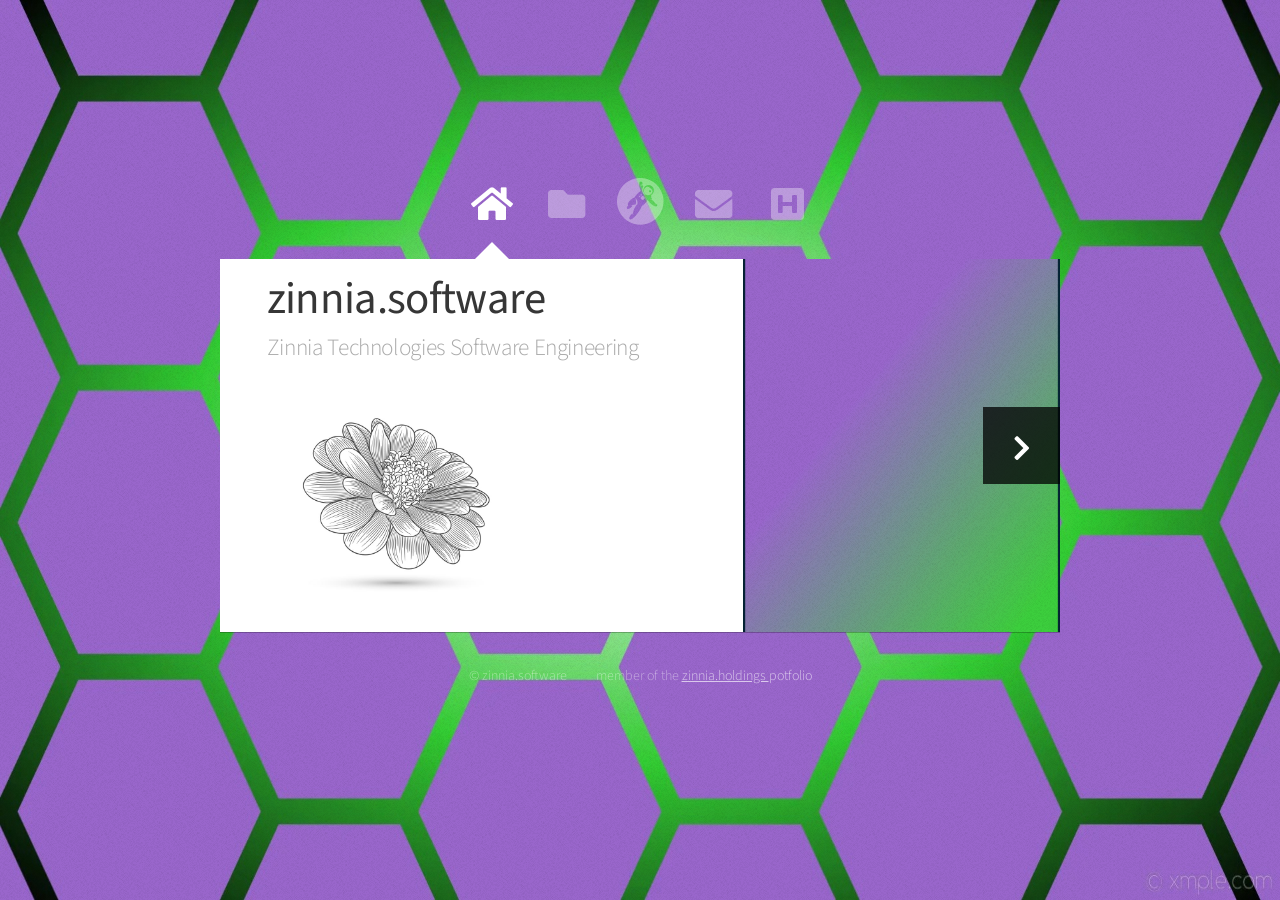
==== index.html @ 2b54d0bd "Update index.html" ====
<!DOCTYPE HTML>
<!--
	Astral by HTML5 UP
	html5up.net | @ajlkn
	Free for personal and commercial use under the CCA 3.0 license (html5up.net/license)
-->
<html>
	<head>
		<title>zinnia.software</title>
		<meta charset="utf-8" />
		<meta name="viewport" content="width=device-width, initial-scale=1, user-scalable=no" />
		<link rel="stylesheet" href="assets/css/main.css" />
		<link rel="stylesheet" href="assets/css/font-awesome.min.css">
		<noscript><link rel="stylesheet" href="assets/css/noscript.css" /></noscript>
	</head>
	<body class="is-preload">
		<!-- Wrapper-->
			<div id="wrapper">
				<!-- Nav -->
					<nav id="nav">
						<a href="#" class="icon solid fa-home">
							<span>Home</span>
						</a>
						<a href="#work" class="icon solid fa-folder">
							<span>Portfolio</span>
						</a>
						<a href="basic.html"><i class="fa fa-grav" aria-hidden="true"></i>
							<span>Autonomous Systems</span>
						</a>
						<a href="mailto:info@zinnia.holdings" class="icon solid fa-envelope">
							<span>Contact</span>
						</a>
						<a href="https://zinnialabs.science/" class="icon solid fa-h-square">
							<span>Headquarters</span>
						</a>
						
					</nav>
				<!-- Main -->
					<div id="main">
						<!-- Me -->
							<article id="home" class="panel intro">
								<header>
									<h1>zinnia.software</h1>
								        <p>Zinnia Technologies Software Engineering</p>
                                                                        <div id="container"
										     "col-4 col-6-medium col-12-small">
											<a href="#" class="image fit">
												<img src="images/Ex2.jpg" alt="">
							                		</a>
								        </div>
							        </header>
								<a href="#work" class="jumplink pic">
									<span class="arrow icon solid fa-chevron-right">
										<span>Code Packages</span>
									</span>
									<img src="images/me.jpg" alt="" />
								</a>
							</article>

						<!-- Work -->
							<article id="work" class="panel">
								<header>
									<h2>Software Development & Data Sciences</h2>
								</header>
										</header>
								<a href="https://github.com/paulohl?tab=repositories" class="image fit" style="display: flex; justify-content: left; align-items: center;">
								<img src="images/github.webp" alt="repositories" style="width: 40px; height: 40px;"></a>
								<p>GitHub repositories</p>
								<section>
									<div class="row">										
										<div id="container"; "col-4 col-4-medium col-12-small">
											<a href="https://github.com/paulohl" class="image fit" style="display: flex; justify-content: left; align-items: center;">
												<img src="images/pic00.jpg" alt="repositories"></a>
											<p id="text"style="font-size: 18px; color: #FFFFFF;">repositories</p>													
										</div>
										<div id="container"; "col-4 col-6-medium col-12-small">
											<a href="https://github.com/paulohl/markdown-cheatsheet/" class="image fit" style="display: flex; justify-content: left; align-items: center;">
												<img src="images/pic00.jpg" alt="markdown cheat sheet"></a>
											<p id="text" style="font-size: 18px; color: #ffffff;">.md cheat sheet</p>
										</div>
										<div id="container" "col-4 col-6-medium col-12-small">
											<a href="https://github.com/paulohl/google-pay-button/" class="image fit" style="display: flex; justify-content: left; align-items: center;">
												<img src="images/pic00.jpg" alt="Google Pay"></a>
											<p id="text" style="font-size: 18px; color: #ffffff;">Google Pay</p>
										</div>
										<div id="container" "col-4 col-6-medium col-12-small">
											<a href="https://github.com/paulohl/computer_vision/" class="image fit" style="display: flex; justify-content: left; align-items: center;">
												<img src="images/pic00.jpg" alt="Computer vision"></a>
											<p id="text" style="font-size: 18px; color: #ffffff;">Computer vision</p>
										</div>
										<div id="container" "col-4 col-6-medium col-12-small">
											<a href="https://github.com/paulohl/zinnialabs.science/" class="image fit" style="display: flex; justify-content: left; align-items: center;">
												<img src="images/pic00.jpg" alt="zinnialabs.science"></a>
											<p id="text" style="font-size: 18px; color: #ffffff;">zinnialabs.science</p>
										</div>
										<div id="container" "col-4 col-6-medium col-12-small">
											<a href="https://github.com/paulohl/hypothesis-llm/" class="image fit" style="display: flex; justify-content: left; align-items: center;">
												<img src="images/pic00.jpg" alt="Academia.edu LLM Hypothesis"></a>
											<p id="text" style="font-size: 18px; color: #FFFFFF;">Academia.edu LLM hypothesis</p>
										</div>
										<div id="container" "col-4 col-6-medium col-12-small">
											<a href="https://github.com/paulohl/published_articles/" class="image fit" style="display: flex; justify-content: left; align-items: center;">
												<img src="images/pic00.jpg" alt="Research Papers"></a>
											<p id="text" style="font-size: 18px; color: #ffffff;">Aeticles</p>
										</div>
										<div id="container" "col-4 col-6-medium col-12-small">
											<a href="https://github.com/paulohl/AWS_master_class/" class="image fit" style="display: flex; justify-content: left; align-items: center;">
												<img src="images/pic00.jpg" alt="AWS Master Class"></a>
											<p id="text" style="font-size: 18px; color: #ffffff;">AWS Master Class (Manuscript)</p>
										</div>
										<div id="container" "col-4 col-6-medium col-12-small">
											<a href="https://github.com/paulohl/embed_pmnt_processors/" class="image fit" style="display: flex; justify-content: left; align-items: center;">
												<img src="images/pic00.jpg" alt="Embedded payment processors"></a>
											<p id="text" style="font-size: 18px; color:#ffffff;">Embedded payment processors</p>
										</div>
										<div id="container" "col-4 col-6-medium col-12-small">
											<a href="https://github.com/paulohl/Gold_Silver_Valuation" class="image fit" style="display: flex; justify-content: left; align-items: center;">
												<img src="images/pic00.jpg" alt="Gold / Silver Macro Economy"></a>
											<p id="text" style="font-size: 18px; color: #ffffff;">Gold/Silver Macro Economics</p>
										</div>
										<div id="container" "col-4 col-6-medium col-12-small">
											<a href="https://github.com/paulohl/hyperv-mapper/" class="image fit"lstyle="display: flex; justify-content: left; align-items: center;">
												<img src="images/pic00.jpg" alt="Hyper-V Automation"></a>
											<p id="text"style="font-size: 18px; color: #ffffff;">Hyper-V Automation</p>
										</div>																				
										<div id="container" "col-4 col-6-medium col-12-small">
											<a href="https://github.com/paulohl/hugging_face_diffusers/" class="image fit" style="display: flex; justify-content: left; align-items: center;">
											     <img id=ïmage" src="images/pic00.jpg" alt="Hugging Face Diffusers Library (book)"></a>
											<p id="text" style="font-size: 18px; color: #ffffff;">Hugging Face Diffusers (Manuscript)</p>
										</div>
									</div>
								</section>
						</article>
				</div>
								
				<!-- Footer -->
					<div id="footer">
						<ul class="copyright">
							<li>&copy; zinnia.software<li></li>member of the <a href="http://zinnia.holdings">zinnia.holdings  <a></li><li>   potfolio</li>
						</ul>
							</div>
						</div>
							<!-- Scripts -->
			<script src="assets/js/jquery.min.js"></script>
			<script src="assets/js/browser.min.js"></script>
			<script src="assets/js/breakpoints.min.js"></script>
			<script src="assets/js/util.js"></script>
			<script src="assets/js/main.js"></script>

	</body>
</html>
---- assets/css/main.css ----
@import url("https://fonts.googleapis.com/css?family=Source+Sans+Pro:300,400,300italic,400italic");
@import url("fontawesome-all.min.css");

/*
	Astral by HTML5 UP
	html5up.net | @ajlkn
	Free for personal and commercial use under the CCA 3.0 license (html5up.net/license)
*/

html, body, div, span, applet, object,
iframe, h1, h2, h3, h4, h5, h6, p, blockquote,
pre, a, abbr, acronym, address, big, cite,
code, del, dfn, em, img, ins, kbd, q, s, samp,
small, strike, strong, sub, sup, tt, var, b,
u, i, center, dl, dt, dd, ol, ul, li, fieldset,
form, label, legend, table, caption, tbody,
tfoot, thead, tr, th, td, article, aside,
canvas, details, embed, figure, figcaption,
footer, header, hgroup, menu, nav, output, ruby,
section, summary, time, mark, audio, video {
	margin: 0;
	padding: 0;
	border: 0;
	font-size: 100%;
	font: inherit;
	vertical-align: baseline;}

article, aside, details, figcaption, figure,
footer, header, hgroup, menu, nav, section {
	display: block;}

body {
	line-height: 1;
}

ol, ul {
	list-style: none;
}

blockquote, q {
	quotes: none;
}

	blockquote:before, blockquote:after, q:before, q:after {
		content: '';
		content: none;
	}

table {
	border-collapse: collapse;
	border-spacing: 0;
}

body {
	-webkit-text-size-adjust: none;
}

mark {
	background-color: transparent;
	color: inherit;
}

input::-moz-focus-inner {
	border: 0;
	padding: 0;
}

input, select, textarea {
	-moz-appearance: none;
	-webkit-appearance: none;
	-ms-appearance: none;
	appearance: none;
}

/* Row */

	.row {
		display: flex;
		flex-wrap: wrap;
		box-sizing: border-box;
		align-items: stretch;
	}

		.row > * {
			box-sizing: border-box;
		}

		.row.gtr-uniform > * > :last-child {
			margin-bottom: 0;
		}

		.row.aln-left {
			justify-content: flex-start;
		}

		.row.aln-center {
			justify-content: center;
		}

		.row.aln-right {
			justify-content: flex-end;
		}

		.row.aln-top {
			align-items: flex-start;
		}

		.row.aln-middle {
			align-items: center;
		}

		.row.aln-bottom {
			align-items: flex-end;
		}

		.row > .imp {
			order: -1;
		}

		.row > .col-1 {
			width: 8.33333%;
		}

		.row > .off-1 {
			margin-left: 8.33333%;
		}

		.row > .col-2 {
			width: 16.66667%;
		}

		.row > .off-2 {
			margin-left: 16.66667%;
		}

		.row > .col-3 {
			width: 25%;
		}

		.row > .off-3 {
			margin-left: 25%;
		}

		.row > .col-4 {
			width: 33.33333%;
		}

		.row > .off-4 {
			margin-left: 33.33333%;
		}

		.row > .col-5 {
			width: 41.66667%;
		}

		.row > .off-5 {
			margin-left: 41.66667%;
		}

		.row > .col-6 {
			width: 50%;
		}

		.row > .off-6 {
			margin-left: 50%;
		}

		.row > .col-7 {
			width: 58.33333%;
		}

		.row > .off-7 {
			margin-left: 58.33333%;
		}

		.row > .col-8 {
			width: 66.66667%;
		}

		.row > .off-8 {
			margin-left: 66.66667%;
		}

		.row > .col-9 {
			width: 75%;
		}

		.row > .off-9 {
			margin-left: 75%;
		}

		.row > .col-10 {
			width: 83.33333%;
		}

		.row > .off-10 {
			margin-left: 83.33333%;
		}

		.row > .col-11 {
			width: 91.66667%;
		}

		.row > .off-11 {
			margin-left: 91.66667%;
		}

		.row > .col-12 {
			width: 100%;
		}

		.row > .off-12 {
			margin-left: 100%;
		}

		.row.gtr-0 {
			margin-top: 0em;
			margin-left: 0em;
		}

			.row.gtr-0 > * {
				padding: 0em 0 0 0em;
			}

			.row.gtr-0.gtr-uniform {
				margin-top: 0em;
			}

				.row.gtr-0.gtr-uniform > * {
					padding-top: 0em;
				}

		.row.gtr-25 {
			margin-top: -0.3125em;
			margin-left: -0.3125em;
		}

			.row.gtr-25 > * {
				padding: 0.3125em 0 0 0.3125em;
			}

			.row.gtr-25.gtr-uniform {
				margin-top: -0.3125em;
			}

				.row.gtr-25.gtr-uniform > * {
					padding-top: 0.3125em;
				}

		.row.gtr-50 {
			margin-top: -0.625em;
			margin-left: -0.625em;
		}

			.row.gtr-50 > * {
				padding: 0.625em 0 0 0.625em;
			}

			.row.gtr-50.gtr-uniform {
				margin-top: -0.625em;
			}

				.row.gtr-50.gtr-uniform > * {
					padding-top: 0.625em;
				}

		.row {
			margin-top: -1.25em;
			margin-left: -1.25em;
		}

			.row > * {
				padding: 1.25em 0 0 1.25em;
			}

			.row.gtr-uniform {
				margin-top: -1.25em;
			}

				.row.gtr-uniform > * {
					padding-top: 1.25em;
				}

		.row.gtr-150 {
			margin-top: -1.875em;
			margin-left: -1.875em;
		}

			.row.gtr-150 > * {
				padding: 1.875em 0 0 1.875em;
			}

			.row.gtr-150.gtr-uniform {
				margin-top: -1.875em;
			}

				.row.gtr-150.gtr-uniform > * {
					padding-top: 1.875em;
				}

		.row.gtr-200 {
			margin-top: -2.5em;
			margin-left: -2.5em;
		}

			.row.gtr-200 > * {
				padding: 2.5em 0 0 2.5em;
			}

			.row.gtr-200.gtr-uniform {
				margin-top: -2.5em;
			}

				.row.gtr-200.gtr-uniform > * {
					padding-top: 2.5em;
				}

		@media screen and (max-width: 1680px) {

			.row {
				display: flex;
				flex-wrap: wrap;
				box-sizing: border-box;
				align-items: stretch;
			}

				.row > * {
					box-sizing: border-box;
				}

				.row.gtr-uniform > * > :last-child {
					margin-bottom: 0;
				}

				.row.aln-left {
					justify-content: flex-start;
				}

				.row.aln-center {
					justify-content: center;
				}

				.row.aln-right {
					justify-content: flex-end;
				}

				.row.aln-top {
					align-items: flex-start;
				}

				.row.aln-middle {
					align-items: center;
				}

				.row.aln-bottom {
					align-items: flex-end;
				}

				.row > .imp-xlarge {
					order: -1;
				}

				.row > .col-1-xlarge {
					width: 8.33333%;
				}

				.row > .off-1-xlarge {
					margin-left: 8.33333%;
				}

				.row > .col-2-xlarge {
					width: 16.66667%;
				}

				.row > .off-2-xlarge {
					margin-left: 16.66667%;
				}

				.row > .col-3-xlarge {
					width: 25%;
				}

				.row > .off-3-xlarge {
					margin-left: 25%;
				}

				.row > .col-4-xlarge {
					width: 33.33333%;
				}

				.row > .off-4-xlarge {
					margin-left: 33.33333%;
				}

				.row > .col-5-xlarge {
					width: 41.66667%;
				}

				.row > .off-5-xlarge {
					margin-left: 41.66667%;
				}

				.row > .col-6-xlarge {
					width: 50%;
				}

				.row > .off-6-xlarge {
					margin-left: 50%;
				}

				.row > .col-7-xlarge {
					width: 58.33333%;
				}

				.row > .off-7-xlarge {
					margin-left: 58.33333%;
				}

				.row > .col-8-xlarge {
					width: 66.66667%;
				}

				.row > .off-8-xlarge {
					margin-left: 66.66667%;
				}

				.row > .col-9-xlarge {
					width: 75%;
				}

				.row > .off-9-xlarge {
					margin-left: 75%;
				}

				.row > .col-10-xlarge {
					width: 83.33333%;
				}

				.row > .off-10-xlarge {
					margin-left: 83.33333%;
				}

				.row > .col-11-xlarge {
					width: 91.66667%;
				}

				.row > .off-11-xlarge {
					margin-left: 91.66667%;
				}

				.row > .col-12-xlarge {
					width: 100%;
				}

				.row > .off-12-xlarge {
					margin-left: 100%;
				}

				.row.gtr-0 {
					margin-top: 0em;
					margin-left: 0em;
				}

					.row.gtr-0 > * {
						padding: 0em 0 0 0em;
					}

					.row.gtr-0.gtr-uniform {
						margin-top: 0em;
					}

						.row.gtr-0.gtr-uniform > * {
							padding-top: 0em;
						}

				.row.gtr-25 {
					margin-top: -0.3125em;
					margin-left: -0.3125em;
				}

					.row.gtr-25 > * {
						padding: 0.3125em 0 0 0.3125em;
					}

					.row.gtr-25.gtr-uniform {
						margin-top: -0.3125em;
					}

						.row.gtr-25.gtr-uniform > * {
							padding-top: 0.3125em;
						}

				.row.gtr-50 {
					margin-top: -0.625em;
					margin-left: -0.625em;
				}

					.row.gtr-50 > * {
						padding: 0.625em 0 0 0.625em;
					}

					.row.gtr-50.gtr-uniform {
						margin-top: -0.625em;
					}

						.row.gtr-50.gtr-uniform > * {
							padding-top: 0.625em;
						}

				.row {
					margin-top: -1.25em;
					margin-left: -1.25em;
				}

					.row > * {
						padding: 1.25em 0 0 1.25em;
					}

					.row.gtr-uniform {
						margin-top: -1.25em;
					}

						.row.gtr-uniform > * {
							padding-top: 1.25em;
						}

				.row.gtr-150 {
					margin-top: -1.875em;
					margin-left: -1.875em;
				}

					.row.gtr-150 > * {
						padding: 1.875em 0 0 1.875em;
					}

					.row.gtr-150.gtr-uniform {
						margin-top: -1.875em;
					}

						.row.gtr-150.gtr-uniform > * {
							padding-top: 1.875em;
						}

				.row.gtr-200 {
					margin-top: -2.5em;
					margin-left: -2.5em;
				}

					.row.gtr-200 > * {
						padding: 2.5em 0 0 2.5em;
					}

					.row.gtr-200.gtr-uniform {
						margin-top: -2.5em;
					}

						.row.gtr-200.gtr-uniform > * {
							padding-top: 2.5em;
						}

		}

		@media screen and (max-width: 1280px) {

			.row {
				display: flex;
				flex-wrap: wrap;
				box-sizing: border-box;
				align-items: stretch;
			}

				.row > * {
					box-sizing: border-box;
				}

				.row.gtr-uniform > * > :last-child {
					margin-bottom: 0;
				}

				.row.aln-left {
					justify-content: flex-start;
				}

				.row.aln-center {
					justify-content: center;
				}

				.row.aln-right {
					justify-content: flex-end;
				}

				.row.aln-top {
					align-items: flex-start;
				}

				.row.aln-middle {
					align-items: center;
				}

				.row.aln-bottom {
					align-items: flex-end;
				}

				.row > .imp-large {
					order: -1;
				}

				.row > .col-1-large {
					width: 8.33333%;
				}

				.row > .off-1-large {
					margin-left: 8.33333%;
				}

				.row > .col-2-large {
					width: 16.66667%;
				}

				.row > .off-2-large {
					margin-left: 16.66667%;
				}

				.row > .col-3-large {
					width: 25%;
				}

				.row > .off-3-large {
					margin-left: 25%;
				}

				.row > .col-4-large {
					width: 33.33333%;
				}

				.row > .off-4-large {
					margin-left: 33.33333%;
				}

				.row > .col-5-large {
					width: 41.66667%;
				}

				.row > .off-5-large {
					margin-left: 41.66667%;
				}

				.row > .col-6-large {
					width: 50%;
				}

				.row > .off-6-large {
					margin-left: 50%;
				}

				.row > .col-7-large {
					width: 58.33333%;
				}

				.row > .off-7-large {
					margin-left: 58.33333%;
				}

				.row > .col-8-large {
					width: 66.66667%;
				}

				.row > .off-8-large {
					margin-left: 66.66667%;
				}

				.row > .col-9-large {
					width: 75%;
				}

				.row > .off-9-large {
					margin-left: 75%;
				}

				.row > .col-10-large {
					width: 83.33333%;
				}

				.row > .off-10-large {
					margin-left: 83.33333%;
				}

				.row > .col-11-large {
					width: 91.66667%;
				}

				.row > .off-11-large {
					margin-left: 91.66667%;
				}

				.row > .col-12-large {
					width: 100%;
				}

				.row > .off-12-large {
					margin-left: 100%;
				}

				.row.gtr-0 {
					margin-top: 0em;
					margin-left: 0em;
				}

					.row.gtr-0 > * {
						padding: 0em 0 0 0em;
					}

					.row.gtr-0.gtr-uniform {
						margin-top: 0em;
					}

						.row.gtr-0.gtr-uniform > * {
							padding-top: 0em;
						}

				.row.gtr-25 {
					margin-top: -0.3125em;
					margin-left: -0.3125em;
				}

					.row.gtr-25 > * {
						padding: 0.3125em 0 0 0.3125em;
					}

					.row.gtr-25.gtr-uniform {
						margin-top: -0.3125em;
					}

						.row.gtr-25.gtr-uniform > * {
							padding-top: 0.3125em;
						}

				.row.gtr-50 {
					margin-top: -0.625em;
					margin-left: -0.625em;
				}

					.row.gtr-50 > * {
						padding: 0.625em 0 0 0.625em;
					}

					.row.gtr-50.gtr-uniform {
						margin-top: -0.625em;
					}

						.row.gtr-50.gtr-uniform > * {
							padding-top: 0.625em;
						}

				.row {
					margin-top: -1.25em;
					margin-left: -1.25em;
				}

					.row > * {
						padding: 1.25em 0 0 1.25em;
					}

					.row.gtr-uniform {
						margin-top: -1.25em;
					}

						.row.gtr-uniform > * {
							padding-top: 1.25em;
						}

				.row.gtr-150 {
					margin-top: -1.875em;
					margin-left: -1.875em;
				}

					.row.gtr-150 > * {
						padding: 1.875em 0 0 1.875em;
					}

					.row.gtr-150.gtr-uniform {
						margin-top: -1.875em;
					}

						.row.gtr-150.gtr-uniform > * {
							padding-top: 1.875em;
						}

				.row.gtr-200 {
					margin-top: -2.5em;
					margin-left: -2.5em;
				}

					.row.gtr-200 > * {
						padding: 2.5em 0 0 2.5em;
					}

					.row.gtr-200.gtr-uniform {
						margin-top: -2.5em;
					}

						.row.gtr-200.gtr-uniform > * {
							padding-top: 2.5em;
						}

		}

		@media screen and (max-width: 980px) {

			.row {
				display: flex;
				flex-wrap: wrap;
				box-sizing: border-box;
				align-items: stretch;
			}

				.row > * {
					box-sizing: border-box;
				}

				.row.gtr-uniform > * > :last-child {
					margin-bottom: 0;
				}

				.row.aln-left {
					justify-content: flex-start;
				}

				.row.aln-center {
					justify-content: center;
				}

				.row.aln-right {
					justify-content: flex-end;
				}

				.row.aln-top {
					align-items: flex-start;
				}

				.row.aln-middle {
					align-items: center;
				}

				.row.aln-bottom {
					align-items: flex-end;
				}

				.row > .imp-medium {
					order: -1;
				}

				.row > .col-1-medium {
					width: 8.33333%;
				}

				.row > .off-1-medium {
					margin-left: 8.33333%;
				}

				.row > .col-2-medium {
					width: 16.66667%;
				}

				.row > .off-2-medium {
					margin-left: 16.66667%;
				}

				.row > .col-3-medium {
					width: 25%;
				}

				.row > .off-3-medium {
					margin-left: 25%;
				}

				.row > .col-4-medium {
					width: 33.33333%;
				}

				.row > .off-4-medium {
					margin-left: 33.33333%;
				}

				.row > .col-5-medium {
					width: 41.66667%;
				}

				.row > .off-5-medium {
					margin-left: 41.66667%;
				}

				.row > .col-6-medium {
					width: 50%;
				}

				.row > .off-6-medium {
					margin-left: 50%;
				}

				.row > .col-7-medium {
					width: 58.33333%;
				}

				.row > .off-7-medium {
					margin-left: 58.33333%;
				}

				.row > .col-8-medium {
					width: 66.66667%;
				}

				.row > .off-8-medium {
					margin-left: 66.66667%;
				}

				.row > .col-9-medium {
					width: 75%;
				}

				.row > .off-9-medium {
					margin-left: 75%;
				}

				.row > .col-10-medium {
					width: 83.33333%;
				}

				.row > .off-10-medium {
					margin-left: 83.33333%;
				}

				.row > .col-11-medium {
					width: 91.66667%;
				}

				.row > .off-11-medium {
					margin-left: 91.66667%;
				}

				.row > .col-12-medium {
					width: 100%;
				}

				.row > .off-12-medium {
					margin-left: 100%;
				}

				.row.gtr-0 {
					margin-top: 0em;
					margin-left: 0em;
				}

					.row.gtr-0 > * {
						padding: 0em 0 0 0em;
					}

					.row.gtr-0.gtr-uniform {
						margin-top: 0em;
					}

						.row.gtr-0.gtr-uniform > * {
							padding-top: 0em;
						}

				.row.gtr-25 {
					margin-top: -0.3125em;
					margin-left: -0.3125em;
				}

					.row.gtr-25 > * {
						padding: 0.3125em 0 0 0.3125em;
					}

					.row.gtr-25.gtr-uniform {
						margin-top: -0.3125em;
					}

						.row.gtr-25.gtr-uniform > * {
							padding-top: 0.3125em;
						}

				.row.gtr-50 {
					margin-top: -0.625em;
					margin-left: -0.625em;
				}

					.row.gtr-50 > * {
						padding: 0.625em 0 0 0.625em;
					}

					.row.gtr-50.gtr-uniform {
						margin-top: -0.625em;
					}

						.row.gtr-50.gtr-uniform > * {
							padding-top: 0.625em;
						}

				.row {
					margin-top: -1.25em;
					margin-left: -1.25em;
				}

					.row > * {
						padding: 1.25em 0 0 1.25em;
					}

					.row.gtr-uniform {
						margin-top: -1.25em;
					}

						.row.gtr-uniform > * {
							padding-top: 1.25em;
						}

				.row.gtr-150 {
					margin-top: -1.875em;
					margin-left: -1.875em;
				}

					.row.gtr-150 > * {
						padding: 1.875em 0 0 1.875em;
					}

					.row.gtr-150.gtr-uniform {
						margin-top: -1.875em;
					}

						.row.gtr-150.gtr-uniform > * {
							padding-top: 1.875em;
						}

				.row.gtr-200 {
					margin-top: -2.5em;
					margin-left: -2.5em;
				}

					.row.gtr-200 > * {
						padding: 2.5em 0 0 2.5em;
					}

					.row.gtr-200.gtr-uniform {
						margin-top: -2.5em;
					}

						.row.gtr-200.gtr-uniform > * {
							padding-top: 2.5em;
						}

		}

		@media screen and (max-width: 736px) {

			.row {
				display: flex;
				flex-wrap: wrap;
				box-sizing: border-box;
				align-items: stretch;
			}

				.row > * {
					box-sizing: border-box;
				}

				.row.gtr-uniform > * > :last-child {
					margin-bottom: 0;
				}

				.row.aln-left {
					justify-content: flex-start;
				}

				.row.aln-center {
					justify-content: center;
				}

				.row.aln-right {
					justify-content: flex-end;
				}

				.row.aln-top {
					align-items: flex-start;
				}

				.row.aln-middle {
					align-items: center;
				}

				.row.aln-bottom {
					align-items: flex-end;
				}

				.row > .imp-small {
					order: -1;
				}

				.row > .col-1-small {
					width: 8.33333%;
				}

				.row > .off-1-small {
					margin-left: 8.33333%;
				}

				.row > .col-2-small {
					width: 16.66667%;
				}

				.row > .off-2-small {
					margin-left: 16.66667%;
				}

				.row > .col-3-small {
					width: 25%;
				}

				.row > .off-3-small {
					margin-left: 25%;
				}

				.row > .col-4-small {
					width: 33.33333%;
				}

				.row > .off-4-small {
					margin-left: 33.33333%;
				}

				.row > .col-5-small {
					width: 41.66667%;
				}

				.row > .off-5-small {
					margin-left: 41.66667%;
				}

				.row > .col-6-small {
					width: 50%;
				}

				.row > .off-6-small {
					margin-left: 50%;
				}

				.row > .col-7-small {
					width: 58.33333%;
				}

				.row > .off-7-small {
					margin-left: 58.33333%;
				}

				.row > .col-8-small {
					width: 66.66667%;
				}

				.row > .off-8-small {
					margin-left: 66.66667%;
				}

				.row > .col-9-small {
					width: 75%;
				}

				.row > .off-9-small {
					margin-left: 75%;
				}

				.row > .col-10-small {
					width: 83.33333%;
				}

				.row > .off-10-small {
					margin-left: 83.33333%;
				}

				.row > .col-11-small {
					width: 91.66667%;
				}

				.row > .off-11-small {
					margin-left: 91.66667%;
				}

				.row > .col-12-small {
					width: 100%;
				}

				.row > .off-12-small {
					margin-left: 100%;
				}

				.row.gtr-0 {
					margin-top: 0em;
					margin-left: 0em;
				}

					.row.gtr-0 > * {
						padding: 0em 0 0 0em;
					}

					.row.gtr-0.gtr-uniform {
						margin-top: 0em;
					}

						.row.gtr-0.gtr-uniform > * {
							padding-top: 0em;
						}

				.row.gtr-25 {
					margin-top: -0.3125em;
					margin-left: -0.3125em;
				}

					.row.gtr-25 > * {
						padding: 0.3125em 0 0 0.3125em;
					}

					.row.gtr-25.gtr-uniform {
						margin-top: -0.3125em;
					}

						.row.gtr-25.gtr-uniform > * {
							padding-top: 0.3125em;
						}

				.row.gtr-50 {
					margin-top: -0.625em;
					margin-left: -0.625em;
				}

					.row.gtr-50 > * {
						padding: 0.625em 0 0 0.625em;
					}

					.row.gtr-50.gtr-uniform {
						margin-top: -0.625em;
					}

						.row.gtr-50.gtr-uniform > * {
							padding-top: 0.625em;
						}

				.row {
					margin-top: -1.25em;
					margin-left: -1.25em;
				}

					.row > * {
						padding: 1.25em 0 0 1.25em;
					}

					.row.gtr-uniform {
						margin-top: -1.25em;
					}

						.row.gtr-uniform > * {
							padding-top: 1.25em;
						}

				.row.gtr-150 {
					margin-top: -1.875em;
					margin-left: -1.875em;
				}

					.row.gtr-150 > * {
						padding: 1.875em 0 0 1.875em;
					}

					.row.gtr-150.gtr-uniform {
						margin-top: -1.875em;
					}

						.row.gtr-150.gtr-uniform > * {
							padding-top: 1.875em;
						}

				.row.gtr-200 {
					margin-top: -2.5em;
					margin-left: -2.5em;
				}

					.row.gtr-200 > * {
						padding: 2.5em 0 0 2.5em;
					}

					.row.gtr-200.gtr-uniform {
						margin-top: -2.5em;
					}

						.row.gtr-200.gtr-uniform > * {
							padding-top: 2.5em;
						}

		}

/* Basic */

	html {
		box-sizing: border-box;
	}

	*, *:before, *:after {
		box-sizing: inherit;
	}

	body {
		background-image: url("images/overlay.png"), url("images/bg.jpg");
		background-repeat: repeat, no-repeat;
		background-size: auto, 100% 100%;
		background-attachment: fixed;
		overflow-y: scroll;
	}

		body.is-preload *, body.is-preload *:before, body.is-preload *:after {
			-moz-animation: none !important;
			-webkit-animation: none !important;
			-ms-animation: none !important;
			animation: none !important;
			-moz-transition: none !important;
			-webkit-transition: none !important;
			-ms-transition: none !important;
			transition: none !important;
		}

	body, input, textarea, select {
		font-family: 'Source Sans Pro', sans-serif;
		font-weight: 300;
		color: #777777;
		font-size: 20pt;
		line-height: 1.75em;
	}

		@media screen and (max-width: 1680px) {

			body, input, textarea, select {
				font-size: 15pt;
			}

		}

		@media screen and (max-width: 1280px) {

			body, input, textarea, select {
				font-size: 14pt;
			}

		}

		@media screen and (max-width: 736px) {

			body, input, textarea, select {
				font-size: 12pt;
			}

		}

		@media screen and (max-width: 360px) {

			body, input, textarea, select {
				font-size: 11pt;
			}

		}

	strong, b, h1, h2, h3, h4, h5, h6 {
		font-weight: 400;
		color: #363636;
	}

	h1 {
		font-size: 2.4em;
		letter-spacing: -0.015em;
	}

	h2 {
		font-size: 1.8em;
		letter-spacing: -0.015em;
	}

	h3, h4, h5, h6 {
		font-size: 1.25em;
		letter-spacing: -0.015em;
	}

	@media screen and (max-width: 736px) {

		h1 {
			font-size: 1.75em;
		}

		h2 {
			font-size: 1.375em;
		}

		h3, h4, h5, h6 {
			font-size: 1em;
		}

	}

	blockquote {
		border-left: solid 0.5em #ddd;
		padding: 1em 0 1em 2em;
		font-style: italic;
	}

	em, i {
		font-style: italic;
	}

	hr {
		border: 0;
		border-top: solid 1px #ddd;
		padding: 1.5em 0 0 0;
		margin: 1.75em 0 0 0;
	}

	sub {
		position: relative;
		top: 0.5em;
		font-size: 0.8em;
	}

	sup {
		position: relative;
		top: -0.5em;
		font-size: 0.8em;
	}

	br.clear {
		clear: both;
	}

	p, ul, ol, dl, table, blockquote, form {
		margin-bottom: 2em;
	}

/* Table */

	table {
		width: 100%;
	}

		table.default tbody tr {
			border-bottom: solid 1px #f4f4f4;
		}

		table.default td {
			padding: 0.5em 1em 0.5em 1em;
		}

		table.default th {
			text-align: left;
			font-weight: 400;
			padding: 0.5em 1em 0.5em 1em;
		}

		table.default thead {
			border-bottom: solid 2px #f4f4f4;
		}

/* Form */

	form label {
		display: block;
		font-weight: 400;
		color: #363636;
		margin: 0 0 1em 0;
	}

	form input[type="text"],
	form input[type="email"],
	form input[type="password"],
	form select,
	form textarea {
		-webkit-appearance: none;
		border: 0;
		background: #f4f4f4;
		padding: 0.75em;
		width: 100%;
		-moz-transition: background-color .25s ease-in-out;
		-webkit-transition: background-color .25s ease-in-out;
		-ms-transition: background-color .25s ease-in-out;
		transition: background-color .25s ease-in-out;
	}

		form input[type="text"]:focus,
		form input[type="email"]:focus,
		form input[type="password"]:focus,
		form select:focus,
		form textarea:focus {
			background: #f8f8f8;
		}

	form input[type="text"],
	form input[type="email"],
	form input[type="password"],
	form select {
		line-height: 1.35em;
	}

	form ::-webkit-input-placeholder {
		color: #999;
	}

	form :-moz-placeholder {
		color: #999;
	}

	form ::-moz-placeholder {
		color: #999;
	}

	form :-ms-input-placeholder {
		color: #999;
	}

/* Section/Article */

	section, article {
		margin-bottom: 3em;
	}

		section > :last-child, section:last-child, article > :last-child, article:last-child {
			margin-bottom: 0;
		}

	header {
		margin: 0 0 1.5em 0;
	}

		header > p {
			margin: 0.5em 0 0 0;
			color: #aaa;
		}

		@media screen and (max-width: 736px) {

			header {
				margin: 0 0 1em 0;
			}

		}


/* Image */

	.image {
		display: inline-block;
	}

		.image img {
			display: block;
			width: 100%;
		}

		.image.fit {
			display: block;
			width: 100%;
		}

		.image.featured {
			display: block;
			width: 100%;
			margin: 0 0 2em 0;
		}

		.image.left {
			float: left;
			margin: 0 2em 2em 0;
		}

		.image.centered {
			display: block;
			margin: 0 0 2em 0;
		}

			.image.centered img {
				margin: 0 auto;
				width: auto;
			}

/* Button */

	input[type="button"],
	input[type="submit"],
	input[type="reset"],
	button,
	.button {
		-moz-transition: background-color .25s ease-in-out;
		-webkit-transition: background-color .25s ease-in-out;
		-ms-transition: background-color .25s ease-in-out;
		transition: background-color .25s ease-in-out;
		-webkit-appearance: none;
		display: inline-block;
		background-color: #222222;
		color: #ffffff;
		border: 0;
		cursor: pointer;
		outline: 0;
		padding: 0.7em 1.5em 0.7em 1.5em;
	}

		input[type="button"]:hover,
		input[type="submit"]:hover,
		input[type="reset"]:hover,
		button:hover,
		.button:hover {
			background-color: #333333;
		}

		input[type="button"]:active,
		input[type="submit"]:active,
		input[type="reset"]:active,
		button:active,
		.button:active {
			background-color: #444444;
		}

		input[type="button"].alt,
		input[type="submit"].alt,
		input[type="reset"].alt,
		button.alt,
		.button.alt {
			background-color: #777777;
		}

			input[type="button"].alt:hover,
			input[type="submit"].alt:hover,
			input[type="reset"].alt:hover,
			button.alt:hover,
			.button.alt:hover {
				background-color: #888888;
			}

			input[type="button"].alt:active,
			input[type="submit"].alt:active,
			input[type="reset"].alt:active,
			button.alt:active,
			.button.alt:active {
				background-color: #999999;
			}

		input[type="button"].small,
		input[type="submit"].small,
		input[type="reset"].small,
		button.small,
		.button.small {
			font-size: 0.75em;
		}

		input[type="button"].large,
		input[type="submit"].large,
		input[type="reset"].large,
		button.large,
		.button.large {
			font-size: 1.25em;
			padding: 0.5em 1.25em 0.5em 1.25em;
		}

		input[type="button"].xlarge,
		input[type="submit"].xlarge,
		input[type="reset"].xlarge,
		button.xlarge,
		.button.xlarge {
			font-size: 1.5em;
			padding: 0.5em 1.25em 0.5em 1.25em;
		}

		@media screen and (max-width: 736px) {

			input[type="button"],
			input[type="submit"],
			input[type="reset"],
			button,
			.button {
				width: 100%;
			}

		}

/* List */

	ul {
		list-style: disc;
		padding-left: 1em;
	}

		ul li {
			padding-left: 0.5em;
		}

	ol {
		list-style: decimal;
		padding-left: 1.25em;
	}

		ol li {
			padding-left: 0.25em;
		}

/* Actions */

	ul.actions {
		list-style: none;
		padding-left: 0;
	}

		ul.actions li {
			display: inline-block;
			padding-left: 0;
			margin: 0 0 0 0.5em;
		}

			ul.actions li:first-child {
				margin-left: 0;
			}

		@media screen and (max-width: 736px) {

			ul.actions li {
				display: block;
				margin: 0.75em 0 0 0;
			}

				ul.actions li:first-child {
					margin-top: 0;
				}

		}

/* Icons */

	.icon {
		text-decoration: none;
		position: relative;
		text-decoration: none;
	}

		.icon:before {
			-moz-osx-font-smoothing: grayscale;
			-webkit-font-smoothing: antialiased;
			display: inline-block;
			font-style: normal;
			font-variant: normal;
			text-rendering: auto;
			line-height: 1;
			text-transform: none !important;
			font-family: 'Font Awesome 5 Free';
			font-weight: 400;
		}

		.icon.solid:before {
			font-weight: 900;
		}

		.icon.brands:before {
			font-family: 'Font Awesome 5 Brands';
		}

		.icon:before {
			line-height: inherit;
		}

		.icon > .label {
			display: none;
		}

/* Nav */

	#nav {
		text-align: center;
		height: 4.25em;
		cursor: default;
	}

		#nav a {
			position: relative;
			display: inline-block;
			color: #ffffff;
			width: 1em;
			height: 1em;
			line-height: 0.9em;
			font-size: 2.5em;
			margin: 0 0.25em 0 0.25em;
			opacity: 0.35;
			outline: 0;
			-moz-transition: opacity .25s ease-in-out;
			-webkit-transition: opacity .25s ease-in-out;
			-ms-transition: opacity .25s ease-in-out;
			transition: opacity .25s ease-in-out;
		}

			#nav a.icon:before {
				padding-right: 0;
			}

			#nav a:before {
				font-size: 0.8em;
			}

			#nav a:after {
				content: '';
				display: block;
				position: absolute;
				left: 50%;
				bottom: -0.75em;
				margin-left: -0.5em;
				border-bottom: solid 0em #ffffff;
				border-left: solid 0.5em transparent;
				border-right: solid 0.5em transparent;
				-moz-transition: border-bottom-width .25s ease-in-out;
				-webkit-transition: border-bottom-width .25s ease-in-out;
				-ms-transition: border-bottom-width .25s ease-in-out;
				transition: border-bottom-width .25s ease-in-out;
			}

			#nav a span {
				display: block;
				position: absolute;
				background: #222222;
				color: #ffffff;
				top: -2.75em;
				font-size: 0.3em;
				height: 2.25em;
				line-height: 2.25em;
				left: 50%;
				opacity: 0;
				-moz-transition: opacity .25s ease-in-out;
				-webkit-transition: opacity .25s ease-in-out;
				-ms-transition: opacity .25s ease-in-out;
				transition: opacity .25s ease-in-out;
				width: 5.5em;
				margin-left: -2.75em;
			}

				#nav a span:after {
					content: '';
					display: block;
					position: absolute;
					bottom: -0.4em;
					left: 50%;
					margin-left: -0.6em;
					border-top: solid 0.6em #222222;
					border-left: solid 0.6em transparent;
					border-right: solid 0.6em transparent;
				}

			#nav a:hover {
				opacity: 1.0;
			}

				#nav a:hover span {
					opacity: 1.0;
				}

			#nav a.active {
				opacity: 1.0;
			}

				#nav a.active:after {
					border-bottom-width: 0.5em;
				}

		@media screen and (max-width: 980px) {

			#nav a span {
				display: none;
			}

		}

/* Container */

	#container {
		height: 255px;
		width: 255px;
		position: relative;
		}
	#image {
		position: absolute;
		left: 0;
		top: 0;
		}
	#text {
		z-index: 100;
		position: absolute;
		family: Giorgio;
		color: white;
		font-size: 16px;
		font-weight: bold;
		left: 70px;
		top: 90px;
		}

/* Wrapper */

	#wrapper {
		width: 45em;
		margin: 0 auto;
		min-height: 100vh;
		max-width: 100%;
		padding: 4em 0;
		display: -moz-flex;
		display: -webkit-flex;
		display: -ms-flex;
		display: flex;
		-moz-flex-direction: column;
		-webkit-flex-direction: column;
		-ms-flex-direction: column;
		flex-direction: column;
		-moz-align-items: center;
		-webkit-align-items: center;
		-ms-align-items: center;
		align-items: center;
		-moz-justify-content: center;
		-webkit-justify-content: center;
		-ms-justify-content: center;
		justify-content: center;
		-moz-transition: opacity 1s ease-in-out;
		-webkit-transition: opacity 1s ease-in-out;
		-ms-transition: opacity 1s ease-in-out;
		transition: opacity 1s ease-in-out;
	}

		body.is-preload #wrapper {
			opacity: 0;
		}

		@media screen and (max-width: 1280px) {

			#wrapper {
				padding: 3em 0;
				max-width: calc(100% - 6em);
			}

		}

		@media screen and (max-width: 980px) {

			#wrapper {
				padding: 1.5em 0;
				max-width: calc(100% - 8em);
			}

		}

		@media screen and (max-width: 736px) {

			#wrapper {
				padding: 1em 0;
				max-width: calc(100% - 2em);
			}

		}

		@media screen and (max-width: 360px) {

			#wrapper {
				padding: 1em 0;
				max-width: 100%;
			}

		}

/* Main */

	#main {
		position: relative;
		overflow: hidden;
		width: 100%;
		background: #ffffff;
		box-shadow: 0px 1px 0px 0px rgba(0, 0, 0, 0.25);
		-moz-transition: min-height 0.5s ease-in-out, max-height 0.5s ease-in-out;
		-webkit-transition: min-height 0.5s ease-in-out, max-height 0.5s ease-in-out;
		-ms-transition: min-height 0.5s ease-in-out, max-height 0.5s ease-in-out;
		transition: min-height 0.5s ease-in-out, max-height 0.5s ease-in-out;
	}

		#main > .panel {
			-moz-transition: opacity 0.25s ease-in-out;
			-webkit-transition: opacity 0.25s ease-in-out;
			-ms-transition: opacity 0.25s ease-in-out;
			transition: opacity 0.25s ease-in-out;
			margin-bottom: 0;
			position: relative;
			padding: 3.5em 2.5em 2.5em 2.5em;
			width: 100%;
		}

			#main > .panel.inactive {
				opacity: 0;
			}

			@media screen and (max-width: 736px) {

				#main > .panel {
					padding: 2em 1.5em 1.5em 1.5em;
				}

			}

			#main > .panel.intro {
				padding: 0;
				height: 20em;
				display: -moz-flex;
				display: -webkit-flex;
				display: -ms-flex;
				display: flex;
				-moz-flex-direction: row;
				-webkit-flex-direction: row;
				-ms-flex-direction: row;
				flex-direction: row;
				-moz-align-items: center;
				-webkit-align-items: center;
				-ms-align-items: center;
				align-items: center;
			}

				#main > .panel.intro .pic {
					text-decoration: none;
					position: relative;
					-moz-flex-grow: 0;
					-webkit-flex-grow: 0;
					-ms-flex-grow: 0;
					flex-grow: 0;
					-moz-flex-shrink: 0;
					-webkit-flex-shrink: 0;
					-ms-flex-shrink: 0;
					flex-shrink: 0;
					width: 17em;
					height: 100%;
				}

					#main > .panel.intro .pic:before {
						content: '';
						position: absolute;
						top: 0;
						left: 0;
						background: url("images/overlay.png");
						width: 100%;
						height: 100%;
						z-index: 1;
					}

					#main > .panel.intro .pic img {
						position: relative;
						display: block;
						position: absolute;
						top: 0;
						left: 0;
						width: 100%;
						height: 100%;
						-moz-object-fit: cover;
						-webkit-object-fit: cover;
						-ms-object-fit: cover;
						object-fit: cover;
						-moz-object-position: center;
						-webkit-object-position: center;
						-ms-object-position: center;
						object-position: center;
					}

					#main > .panel.intro .pic .arrow {
						display: block;
						position: absolute;
						right: 0;
						top: 50%;
						margin-top: -1.375em;
						width: 2.75em;
						height: 2.75em;
						background: #000;
						background: rgba(0, 0, 0, 0.75);
						color: #ffffff;
						text-align: center;
						line-height: 2.75em;
						font-size: 1.5em;
						z-index: 1;
						-moz-transition: width .15s ease-in-out, padding-right .15s ease-in-out;
						-webkit-transition: width .15s ease-in-out, padding-right .15s ease-in-out;
						-ms-transition: width .15s ease-in-out, padding-right .15s ease-in-out;
						transition: width .15s ease-in-out, padding-right .15s ease-in-out;
					}

						#main > .panel.intro .pic .arrow:before {
							position: relative;
							padding-right: 0;
							top: 0.125em;
						}

						#main > .panel.intro .pic .arrow span {
							display: block;
							text-indent: -9999px;
						}

					#main > .panel.intro .pic:hover .arrow {
						width: 3em;
						padding-right: 0.25em;
					}

				#main > .panel.intro header {
					-moz-flex-grow: 1;
					-webkit-flex-grow: 1;
					-ms-flex-grow: 1;
					flex-grow: 1;
					-moz-flex-shrink: 1;
					-webkit-flex-shrink: 1;
					-ms-flex-shrink: 1;
					flex-shrink: 1;
					padding: 3.5em 2.5em;
					margin-bottom: 0;
					width: 100%;
				}

					#main > .panel.intro header h1 {
						line-height: 1.25em;
						margin-bottom: 0;
					}

					#main > .panel.intro header p {
						letter-spacing: -0.015em;
						font-size: 1.25em;
						margin: 0.25em 0 0 0;
					}

				@media screen and (max-width: 980px) {

					#main > .panel.intro {
						-moz-flex-direction: column;
						-webkit-flex-direction: column;
						-ms-flex-direction: column;
						flex-direction: column;
						height: auto;
					}

						#main > .panel.intro .pic {
							height: 25em;
							width: 100%;
						}

						#main > .panel.intro header {
							padding: 4em;
							text-align: center;
						}

				}

				@media screen and (max-width: 736px) {

					#main > .panel.intro .pic {
						height: 20em;
					}

					#main > .panel.intro header {
						padding: 2.75em 2em 2.5em 2em;
					}

						#main > .panel.intro header p {
							font-size: 1em;
							margin: 0.25em 0 0 0;
						}

				}

/* Footer */

	#footer {
		color: rgba(255, 255, 255, 0.45);
		text-align: center;
		padding: 2em 0 0 0;
		font-size: 0.75em;
	}

		#footer a {
			color: #ddd;
			color: rgba(255, 255, 255, 0.65);
			-moz-transition: color .25s ease-in-out;
			-webkit-transition: color .25s ease-in-out;
			-ms-transition: color .25s ease-in-out;
			transition: color .25s ease-in-out;
		}

			#footer a:hover {
				color: white;
			}

		#footer .copyright {
			list-style: none;
			padding-left: 0;
		}

			#footer .copyright li {
				display: inline-block;
				padding-left: 1em;
				margin-left: 1em;
				border-left: solid 1px rgba(255, 255, 255, 0.25);
				line-height: 1;
			}

				#footer .copyright li:first-child {
					padding-left: 0;
					margin-left: 0;
					border-left: 0;
				}

		@media screen and (max-width: 736px) {

			#footer .copyright li {
				padding-left: 0.5em;
				margin-left: 0.5em;
			}

		}
---- assets/css/noscript.css ----
/*
	Hyperspace by HTML5 UP
	html5up.net | @ajlkn
	Free for personal and commercial use under the CCA 3.0 license (html5up.net/license)
*/

/* Spotlights */

	.spotlights > section > .image:before {
		opacity: 0 !important;
	}

	.spotlights > section > .content > .inner {
		-moz-transform: none !important;
		-webkit-transform: none !important;
		-ms-transform: none !important;
		transform: none !important;
		opacity: 1 !important;
	}

/* Wrapper */

	.wrapper > .inner {
		opacity: 1 !important;
		-moz-transform: none !important;
		-webkit-transform: none !important;
		-ms-transform: none !important;
		transform: none !important;
	}

/* Sidebar */

	#sidebar > .inner {
		opacity: 1 !important;
	}

	#sidebar nav > ul > li {
		-moz-transform: none !important;
		-webkit-transform: none !important;
		-ms-transform: none !important;
		transform: none !important;
		opacity: 1 !important;
	}
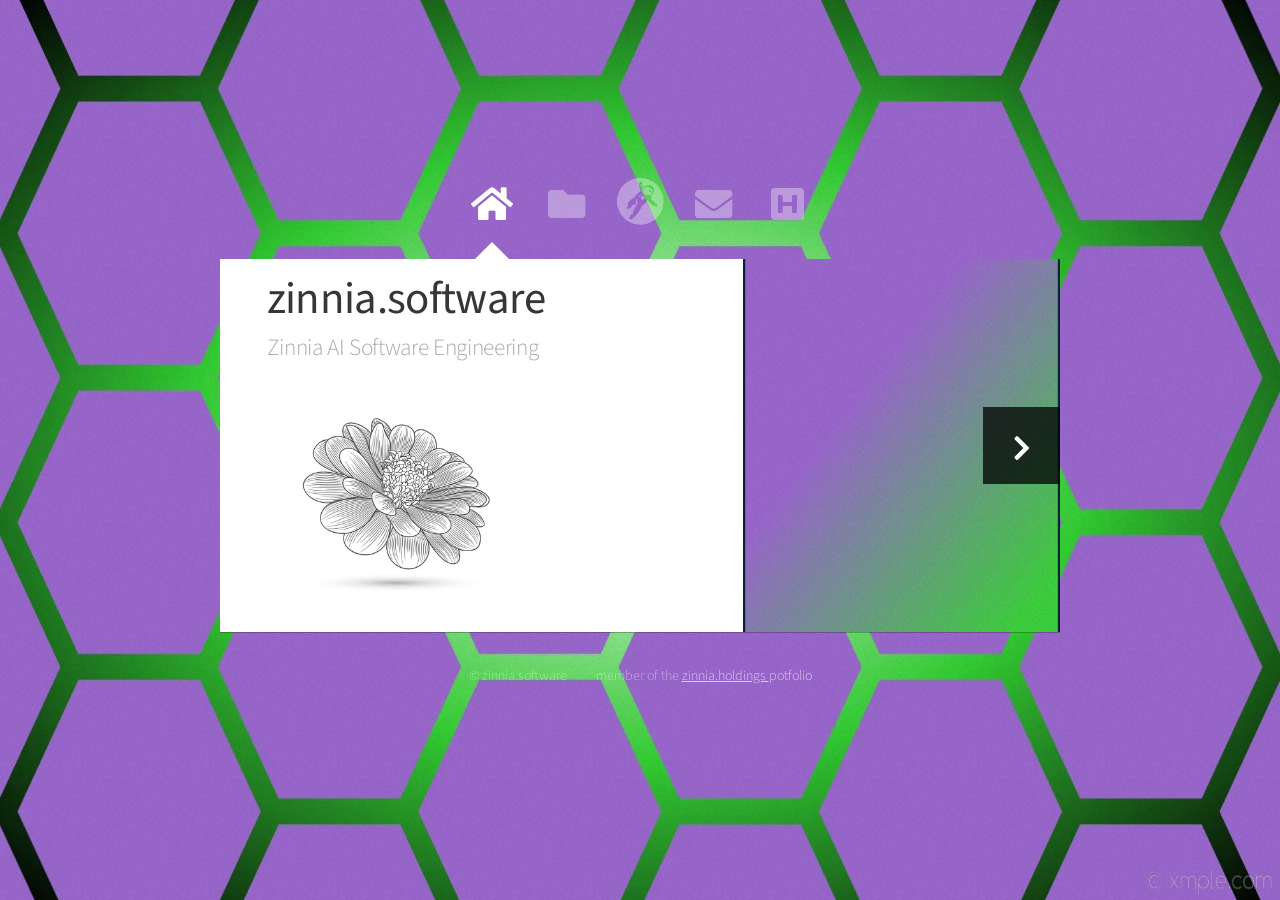
==== commit dbdf53d5: "Update index.html" ====
--- a/index.html
+++ b/index.html
@@ -41,7 +41,7 @@
 							<article id="home" class="panel intro">
 								<header>
 									<h1>zinnia.software</h1>
-								        <p>Zinnia Technologies Software Engineering</p>
+								        <p>Zinnia AI Software Engineering</p>
                                                                         <div id="container"
 										     "col-4 col-6-medium col-12-small">
 											<a href="#" class="image fit">
@@ -60,7 +60,7 @@
 						<!-- Work -->
 							<article id="work" class="panel">
 								<header>
-									<h2>Software Development & Data Sciences</h2>
+									<h2>AI-driven Autonomous Systems</h2>
 								</header>
 										</header>
 								<a href="https://github.com/paulohl?tab=repositories" class="image fit" style="display: flex; justify-content: left; align-items: center;">
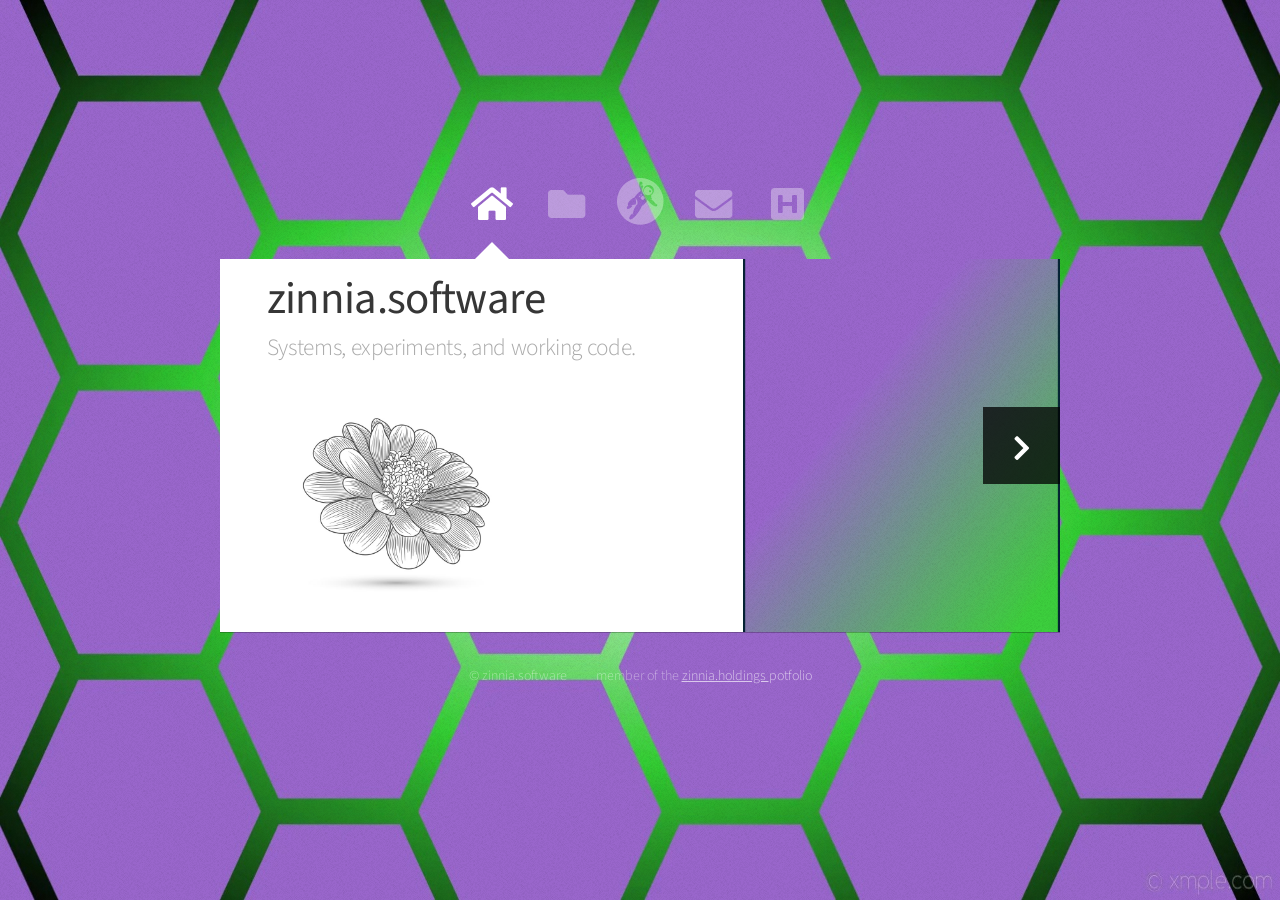
==== commit b7614864: "Refactor index.html for improved structure and content" ====
--- a/index.html
+++ b/index.html
@@ -11,141 +11,202 @@
 		<meta name="viewport" content="width=device-width, initial-scale=1, user-scalable=no" />
 		<link rel="stylesheet" href="assets/css/main.css" />
 		<link rel="stylesheet" href="assets/css/font-awesome.min.css">
-		<noscript><link rel="stylesheet" href="assets/css/noscript.css" /></noscript>
+		<noscript>
+			<link rel="stylesheet" href="assets/css/noscript.css" />
+		</noscript>
 	</head>
 	<body class="is-preload">
+		
 		<!-- Wrapper-->
-			<div id="wrapper">
-				<!-- Nav -->
-					<nav id="nav">
-						<a href="#" class="icon solid fa-home">
-							<span>Home</span>
-						</a>
-						<a href="#work" class="icon solid fa-folder">
-							<span>Portfolio</span>
-						</a>
-						<a href="basic.html"><i class="fa fa-grav" aria-hidden="true"></i>
-							<span>Autonomous Systems</span>
-						</a>
-						<a href="mailto:info@zinnia.holdings" class="icon solid fa-envelope">
-							<span>Contact</span>
-						</a>
-						<a href="https://zinnialabs.science/" class="icon solid fa-h-square">
-							<span>Headquarters</span>
-						</a>
+		<div id="wrapper">
+			
+			<!-- Nav -->
+			<nav id="nav">
+				<a href="#" class="icon solid fa-home">
+					<span>Home</span>
+				</a>
+				<a href="#work" class="icon solid fa-folder">
+					<span>Portfolio</span>
+				</a>
+				<a href="basic.html">
+					<i class="fa fa-grav" aria-hidden="true">
 						
-					</nav>
-				<!-- Main -->
-					<div id="main">
-						<!-- Me -->
-							<article id="home" class="panel intro">
-								<header>
-									<h1>zinnia.software</h1>
-								        <p>Zinnia AI Software Engineering</p>
-                                                                        <div id="container"
-										     "col-4 col-6-medium col-12-small">
-											<a href="#" class="image fit">
-												<img src="images/Ex2.jpg" alt="">
-							                		</a>
-								        </div>
-							        </header>
-								<a href="#work" class="jumplink pic">
-									<span class="arrow icon solid fa-chevron-right">
-										<span>Code Packages</span>
-									</span>
-									<img src="images/me.jpg" alt="" />
-								</a>
-							</article>
-
-						<!-- Work -->
-							<article id="work" class="panel">
-								<header>
-									<h2>AI-driven Autonomous Systems</h2>
-								</header>
-										</header>
-								<a href="https://github.com/paulohl?tab=repositories" class="image fit" style="display: flex; justify-content: left; align-items: center;">
-								<img src="images/github.webp" alt="repositories" style="width: 40px; height: 40px;"></a>
-								<p>GitHub repositories</p>
-								<section>
-									<div class="row">										
-										<div id="container"; "col-4 col-4-medium col-12-small">
-											<a href="https://github.com/paulohl" class="image fit" style="display: flex; justify-content: left; align-items: center;">
-												<img src="images/pic00.jpg" alt="repositories"></a>
-											<p id="text"style="font-size: 18px; color: #FFFFFF;">repositories</p>													
-										</div>
-										<div id="container"; "col-4 col-6-medium col-12-small">
-											<a href="https://github.com/paulohl/markdown-cheatsheet/" class="image fit" style="display: flex; justify-content: left; align-items: center;">
-												<img src="images/pic00.jpg" alt="markdown cheat sheet"></a>
-											<p id="text" style="font-size: 18px; color: #ffffff;">.md cheat sheet</p>
-										</div>
-										<div id="container" "col-4 col-6-medium col-12-small">
-											<a href="https://github.com/paulohl/google-pay-button/" class="image fit" style="display: flex; justify-content: left; align-items: center;">
-												<img src="images/pic00.jpg" alt="Google Pay"></a>
-											<p id="text" style="font-size: 18px; color: #ffffff;">Google Pay</p>
-										</div>
-										<div id="container" "col-4 col-6-medium col-12-small">
-											<a href="https://github.com/paulohl/computer_vision/" class="image fit" style="display: flex; justify-content: left; align-items: center;">
-												<img src="images/pic00.jpg" alt="Computer vision"></a>
-											<p id="text" style="font-size: 18px; color: #ffffff;">Computer vision</p>
-										</div>
-										<div id="container" "col-4 col-6-medium col-12-small">
-											<a href="https://github.com/paulohl/zinnialabs.science/" class="image fit" style="display: flex; justify-content: left; align-items: center;">
-												<img src="images/pic00.jpg" alt="zinnialabs.science"></a>
-											<p id="text" style="font-size: 18px; color: #ffffff;">zinnialabs.science</p>
-										</div>
-										<div id="container" "col-4 col-6-medium col-12-small">
-											<a href="https://github.com/paulohl/hypothesis-llm/" class="image fit" style="display: flex; justify-content: left; align-items: center;">
-												<img src="images/pic00.jpg" alt="Academia.edu LLM Hypothesis"></a>
-											<p id="text" style="font-size: 18px; color: #FFFFFF;">Academia.edu LLM hypothesis</p>
-										</div>
-										<div id="container" "col-4 col-6-medium col-12-small">
-											<a href="https://github.com/paulohl/published_articles/" class="image fit" style="display: flex; justify-content: left; align-items: center;">
-												<img src="images/pic00.jpg" alt="Research Papers"></a>
-											<p id="text" style="font-size: 18px; color: #ffffff;">Aeticles</p>
-										</div>
-										<div id="container" "col-4 col-6-medium col-12-small">
-											<a href="https://github.com/paulohl/AWS_master_class/" class="image fit" style="display: flex; justify-content: left; align-items: center;">
-												<img src="images/pic00.jpg" alt="AWS Master Class"></a>
-											<p id="text" style="font-size: 18px; color: #ffffff;">AWS Master Class (Manuscript)</p>
-										</div>
-										<div id="container" "col-4 col-6-medium col-12-small">
-											<a href="https://github.com/paulohl/embed_pmnt_processors/" class="image fit" style="display: flex; justify-content: left; align-items: center;">
-												<img src="images/pic00.jpg" alt="Embedded payment processors"></a>
-											<p id="text" style="font-size: 18px; color:#ffffff;">Embedded payment processors</p>
-										</div>
-										<div id="container" "col-4 col-6-medium col-12-small">
-											<a href="https://github.com/paulohl/Gold_Silver_Valuation" class="image fit" style="display: flex; justify-content: left; align-items: center;">
-												<img src="images/pic00.jpg" alt="Gold / Silver Macro Economy"></a>
-											<p id="text" style="font-size: 18px; color: #ffffff;">Gold/Silver Macro Economics</p>
-										</div>
-										<div id="container" "col-4 col-6-medium col-12-small">
-											<a href="https://github.com/paulohl/hyperv-mapper/" class="image fit"lstyle="display: flex; justify-content: left; align-items: center;">
-												<img src="images/pic00.jpg" alt="Hyper-V Automation"></a>
-											<p id="text"style="font-size: 18px; color: #ffffff;">Hyper-V Automation</p>
-										</div>																				
-										<div id="container" "col-4 col-6-medium col-12-small">
-											<a href="https://github.com/paulohl/hugging_face_diffusers/" class="image fit" style="display: flex; justify-content: left; align-items: center;">
-											     <img id=ïmage" src="images/pic00.jpg" alt="Hugging Face Diffusers Library (book)"></a>
-											<p id="text" style="font-size: 18px; color: #ffffff;">Hugging Face Diffusers (Manuscript)</p>
-										</div>
-									</div>
-								</section>
-						</article>
-				</div>
+					</i>
+					<span>Autonomous Systems</span>
+				</a>
+				<a href="mailto:info@zinnia.holdings" class="icon solid fa-envelope">
+					<span>Contact</span>
+				</a>
+				<a href="https://zinnialabs.science/" class="icon solid fa-h-square">
+					<span>Headquarters</span>
+				</a>
+			</nav>
+			
+			<!-- Main -->
+			<div id="main">
+				
+				<!-- Me -->
+				
+				<article id="home" class="panel intro">
+					<header>
+						<h1>zinnia.software</h1>
+						<p>Systems, experiments, and working code.</p>
+						<div id="container" "col-4 col-6-medium col-12-small">
+							<a href="#" class="image fit"><img src="images/Ex2.jpg" alt="">
+							</a>
+						</div>
+					</header>
+					<a href="#work" class="jumplink pic">
+						<span class="arrow icon solid fa-chevron-right"><span>Code Packages</span>
+						</span>
+						<img src="images/me.jpg" alt="" />
+					</a>
+				</article>
+				<!-- Work -->
+				<article id="work" class="panel">
+					<header>
+						<h2>AI-driven Autonomous Systems</h2>
+					</header>
+				</header>
+					<a href="https://github.com/paulohl?tab=repositories" 
+						class="image fit" 
+						style="display: flex; justify-content: left; align-items: center;">
+						<img src="images/github.webp" alt="repositories" style="width: 40px; height: 40px;">
+					</a>
+					<p>GitHub repositories</p>
+					<section>
+						<div class="row">
+							<div id="container"; "col-4 col-4-medium col-12-small">
+								<a href="https://github.com/paulohl" 
+									class="image fit"
+									style="display: flex; justify-content: left; align-items: center;">
+									<img src="images/pic00.jpg" alt="repositories">
+								</a>
+								<p id="text"style="font-size: 18px; color: #FFFFFF;">repositories</p>
+							</div>
+							<div id="container"; "col-4 col-6-medium col-12-small">
+								<a href="https://github.com/paulohl/markdown-cheatsheet/" 
+									class="image fit"
+									style="display: flex; justify-content: left; align-items: center;">
+									<img src="images/pic00.jpg"
+										alt="markdown cheat sheet">
+								</a>
+								<p id="text" style="font-size: 18px; color: #ffffff;">.md cheat sheet</p>
+							</div>
+							<div id="container" "col-4 col-6-medium col-12-small">
+								<a href="https://github.com/paulohl/google-pay-button/" 
+									class="image fit" 
+									style="display: flex; justify-content: left; align-items: center;">
+									<img src="images/pic00.jpg" alt="Google Pay">
+								</a>
+								<p id="text" style="font-size: 18px; color: #ffffff;">Google Pay</p>
+							</div>
+							<div id="container" "col-4 col-6-medium col-12-small">
+								<a href="https://github.com/paulohl/computer_vision/" 
+									class="image fit" 
+									style="display: flex; justify-content: left; align-items: center;"><img src="images/pic00.jpg" alt="Computer vision">
+								</a>
+								<p id="text" 
+									style="font-size: 18px; color: #ffffff;">Computer vision</p>
+							</div>
+							<div id="container" "col-4 col-6-medium col-12-small">
+								<a href="https://github.com/paulohl/zinnialabs.science/" 
+									class="image fit" 
+									style="display: flex; justify-content: left; align-items: center;">
+									<img src="images/pic00.jpg" alt="zinnialabs.science">
+								</a>
+								<p id="text" style="font-size: 18px; color: #ffffff;">zinnialabs.science</p>
+							</div>
+							<div id="container" "col-4 col-6-medium col-12-small">
+								<a href="https://github.com/paulohl/hypothesis-llm/" 
+									class="image fit" 
+									style="display: flex; justify-content: left; align-items: center;">
+									<img src="images/pic00.jpg" 
+										alt="Academia.edu LLM Hypothesis">
+								</a>
+								<p id="text" 
+									style="font-size: 18px; color: #FFFFFF;">Academia.edu LLM hypothesis</p>
+							</div>
+							<div id="container" "col-4 col-6-medium col-12-small">
+								<a href="https://github.com/paulohl/published_articles/" 
+									class="image fit" 
+									style="display: flex; justify-content: left; align-items: center;">
+									<img src="images/pic00.jpg" 
+										alt="Research Papers">
+								</a>
+								<p id="text" style="font-size: 18px; color: #ffffff;">Aeticles</p>
+							</div>
+							<div id="container" "col-4 col-6-medium col-12-small">
+								<a href="https://github.com/paulohl/AWS_master_class/" 
+									class="image fit" 
+									style="display: flex; justify-content: left; align-items: center;">
+									<img src="images/pic00.jpg" alt="AWS Master Class">
+								</a>
+								<p id="text" 
+									style="font-size: 18px; color: #ffffff;">AWS Master Class (Manuscript)</p>
+							</div>
+							<div id="container" "col-4 col-6-medium col-12-small">
+								<a href="https://github.com/paulohl/embed_pmnt_processors/" 
+								class="image fit" 
+								style="display: flex; justify-content: left; align-items: center;">
+								<img src="images/pic00.jpg" alt="Embedded payment processors">
+								</a>
+								<p id="text" style="font-size: 18px; color:#ffffff;">Embedded payment processors</p>
+							</div>
+							<div id="container" "col-4 col-6-medium col-12-small">
+								<a href="https://github.com/paulohl/Gold_Silver_Valuation" 
+									class="image fit" 
+									style="display: flex; justify-content: left; align-items: center;">
+									<img src="images/pic00.jpg" alt="Gold / Silver Macro Economy">
+								</a>
+								<p id="text" style="font-size: 18px; color: #ffffff;">Gold/Silver Macro Economics</p>
+							</div>
+							<div id="container" "col-4 col-6-medium col-12-small">
+								<a href="https://github.com/paulohl/hyperv-mapper/" 
+									class="image fit"lstyle="display: flex; justify-content: left; align-items: center;">
+									<img src="images/pic00.jpg" 
+										alt="Hyper-V Automation">
+								</a>
+								<p id="text"style="font-size: 18px; color: #ffffff;">Hyper-V Automation</p>
+							</div>
+							<div id="container" "col-4 col-6-medium col-12-small">
+								<a href="https://github.com/paulohl/hugging_face_diffusers/" 
+									class="image fit" 
+									style="display: flex; justify-content: left; align-items: center;">
+									<img id=ïmage" src="images/pic00.jpg" alt="Hugging Face Diffusers Library (book)">
+								</a>
+								<p id="text" style="font-size: 18px; color: #ffffff;">Hugging Face Diffusers (Manuscript)</p>
+							</div>
+						</div>
+					</section>
+				</article>
+			</div>
+			
+			<!-- Footer -->
+			<div id="footer">
+				<ul class="copyright">
+					<li>&copy; zinnia.software<li>
+						
+					</li>member of the <a href="http://zinnia.holdings">zinnia.holdings  <a>
+					</li>
+						<li>   potfolio</li>
+				</ul>
+			</div>
+			</div>
+						<script src="assets/js/jquery.min.js">
+							
+						</script>
+						<script src="assets/js/browser.min.js">
+							
+						</script>
+						<script src="assets/js/breakpoints.min.js">
+									
+						</script>
+						<script src="assets/js/util.js">
+									
+						</script>
+						<script src="assets/js/main.js">
 								
-				<!-- Footer -->
-					<div id="footer">
-						<ul class="copyright">
-							<li>&copy; zinnia.software<li></li>member of the <a href="http://zinnia.holdings">zinnia.holdings  <a></li><li>   potfolio</li>
-						</ul>
-							</div>
-						</div>
-							<!-- Scripts -->
-			<script src="assets/js/jquery.min.js"></script>
-			<script src="assets/js/browser.min.js"></script>
-			<script src="assets/js/breakpoints.min.js"></script>
-			<script src="assets/js/util.js"></script>
-			<script src="assets/js/main.js"></script>
-
+						</script>
 	</body>
 </html>
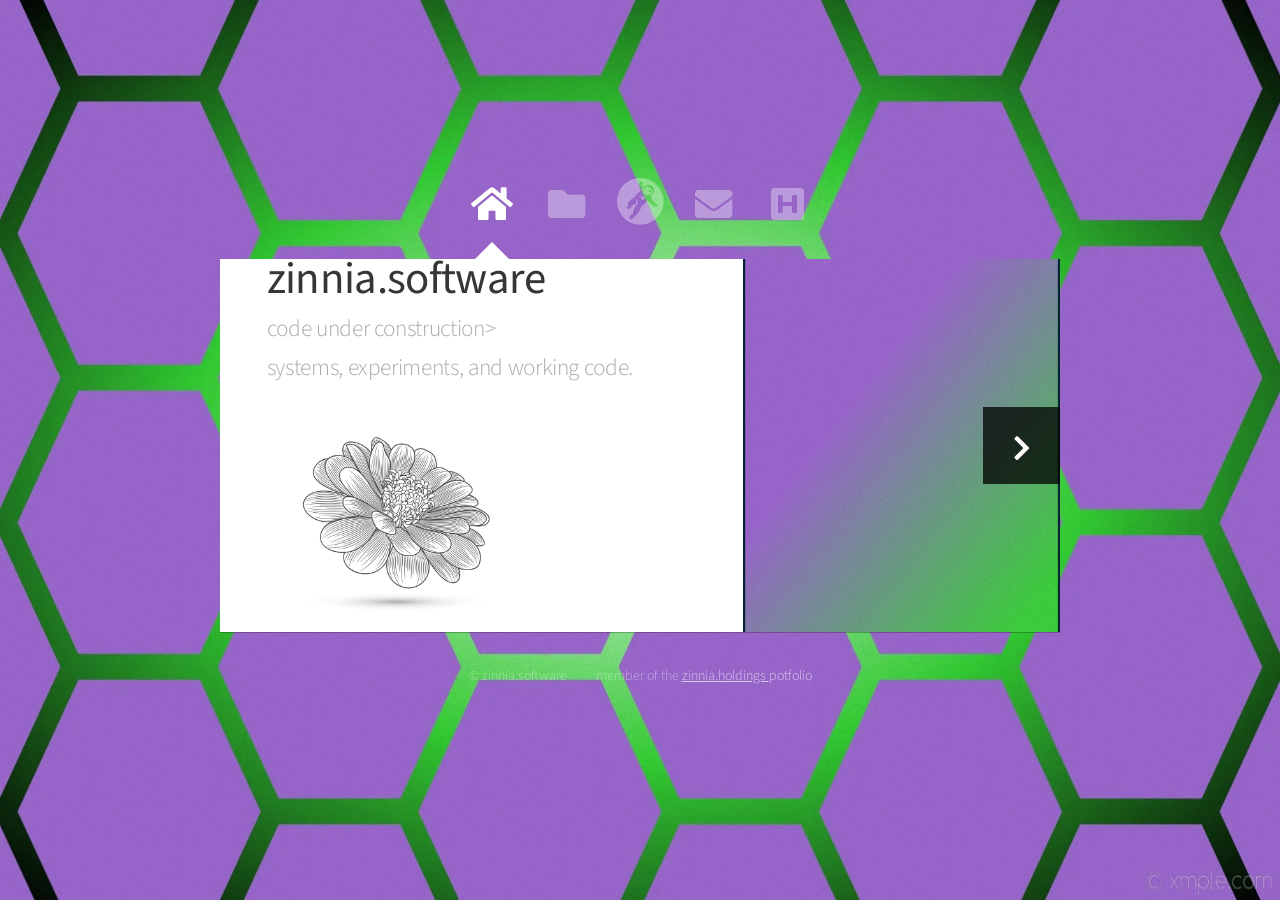
==== commit 3dc4b8c6: "Update index.html" ====
--- a/index.html
+++ b/index.html
@@ -32,7 +32,7 @@
 					<i class="fa fa-grav" aria-hidden="true">
 						
 					</i>
-					<span>Autonomous Systems</span>
+					<span>Hyperspace</span>
 				</a>
 				<a href="mailto:info@zinnia.holdings" class="icon solid fa-envelope">
 					<span>Contact</span>
@@ -50,7 +50,8 @@
 				<article id="home" class="panel intro">
 					<header>
 						<h1>zinnia.software</h1>
-						<p>Systems, experiments, and working code.</p>
+						<p>code under construction>
+						<p>systems, experiments, and working code.</p>
 						<div id="container" "col-4 col-6-medium col-12-small">
 							<a href="#" class="image fit"><img src="images/Ex2.jpg" alt="">
 							</a>
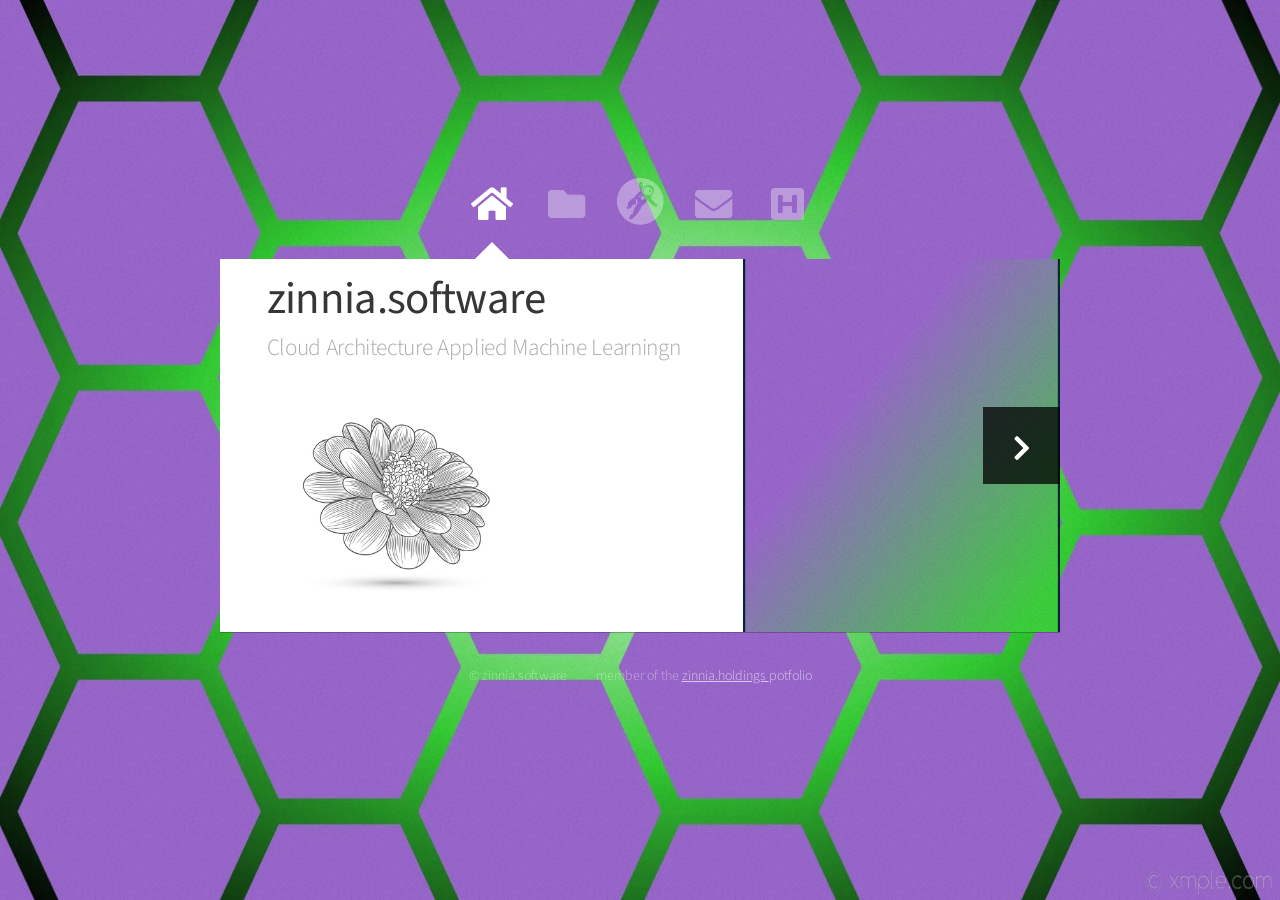
==== commit 64c16740: "Update index.html" ====
--- a/index.html
+++ b/index.html
@@ -50,15 +50,18 @@
 				<article id="home" class="panel intro">
 					<header>
 						<h1>zinnia.software</h1>
-						<p>code under construction>
-						<p>systems, experiments, and working code.</p>
+						<p>Cloud Architecture</ br>
+						Applied Machine Learningn</p>
+						
 						<div id="container" "col-4 col-6-medium col-12-small">
-							<a href="#" class="image fit"><img src="images/Ex2.jpg" alt="">
+							<a href="#" class="image fit">
+								<img src="images/Ex2.jpg" alt="">
 							</a>
 						</div>
 					</header>
 					<a href="#work" class="jumplink pic">
-						<span class="arrow icon solid fa-chevron-right"><span>Code Packages</span>
+						<span class="arrow icon solid fa-chevron-right">
+							<span>Code Packages</span>
 						</span>
 						<img src="images/me.jpg" alt="" />
 					</a>
@@ -66,7 +69,8 @@
 				<!-- Work -->
 				<article id="work" class="panel">
 					<header>
-						<h2>AI-driven Autonomous Systems</h2>
+						<h2>Built under constraints. Deployed in reality.</h2>
+						<p>From research to execution surfaces.</p>
 					</header>
 				</header>
 					<a href="https://github.com/paulohl?tab=repositories" 
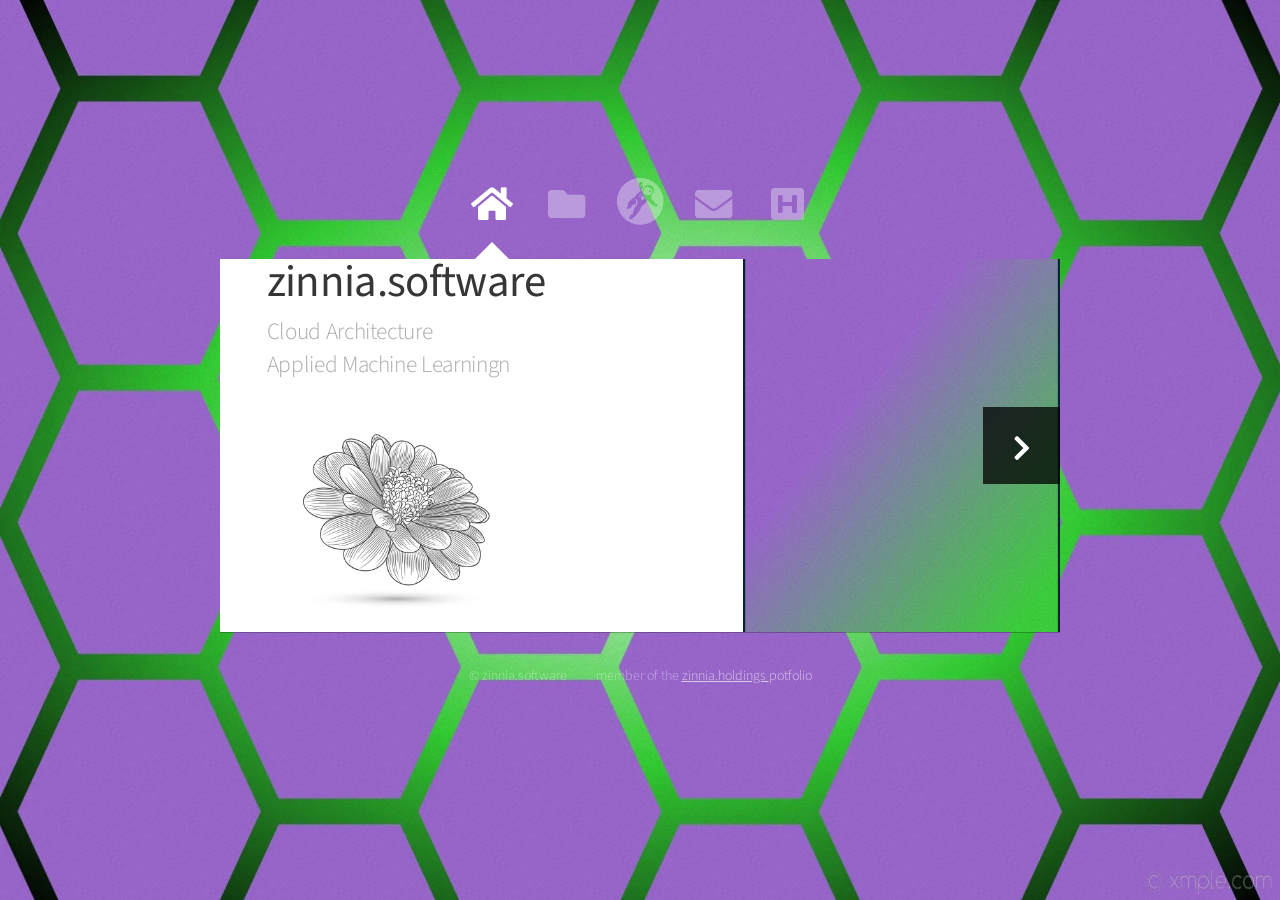
==== commit 6a401afe: "Fix HTML formatting issues in index.html" ====
--- a/index.html
+++ b/index.html
@@ -1,8 +1,6 @@
 <!DOCTYPE HTML>
 <!--
-	Astral by HTML5 UP
-	html5up.net | @ajlkn
-	Free for personal and commercial use under the CCA 3.0 license (html5up.net/license)
+
 -->
 <html>
 	<head>
@@ -50,7 +48,7 @@
 				<article id="home" class="panel intro">
 					<header>
 						<h1>zinnia.software</h1>
-						<p>Cloud Architecture</ br>
+						<p>Cloud Architecture<br>
 						Applied Machine Learningn</p>
 						
 						<div id="container" "col-4 col-6-medium col-12-small">
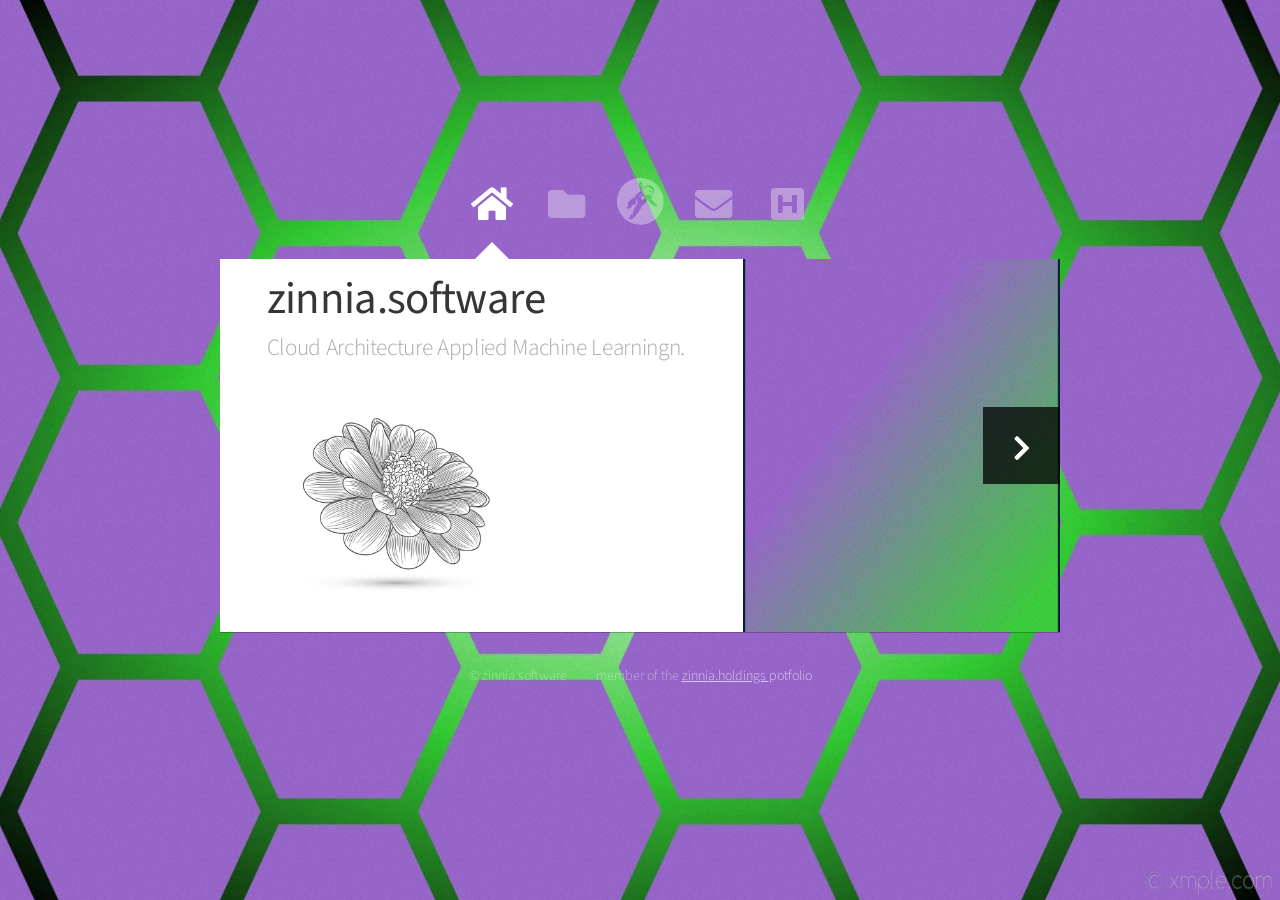
==== commit 8aa38150: "Fix HTML structure and formatting issues" ====
--- a/index.html
+++ b/index.html
@@ -48,8 +48,8 @@
 				<article id="home" class="panel intro">
 					<header>
 						<h1>zinnia.software</h1>
-						<p>Cloud Architecture<br>
-						Applied Machine Learningn</p>
+						<p>Cloud Architecture </ br>
+						Applied Machine Learningn. </p>
 						
 						<div id="container" "col-4 col-6-medium col-12-small">
 							<a href="#" class="image fit">
